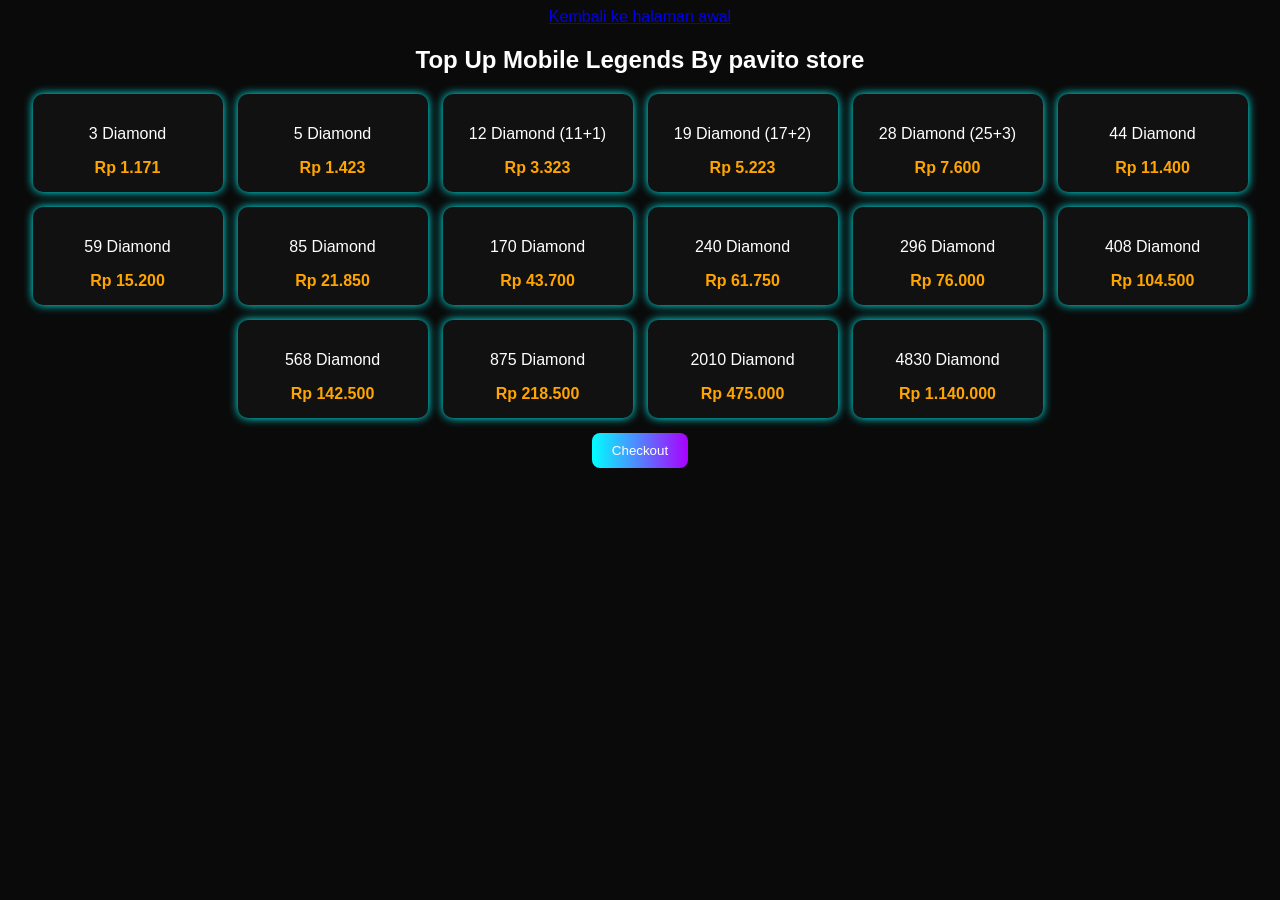
==== ml.html @ 673e5dd9 "Add files via upload" ====
﻿<!DOCTYPE html>
<html lang="id">
<head>
<meta charset="UTF-8">
<title>Top Up Mobile Legends </title>
<a href="topup.html" class="back-btn">Kembali ke halaman awal</a>

<style>
body {
  background: #0a0a0a;
  color: white;
  font-family: Arial;
  text-align: center;
}

/* DIAMOND */
.diamond-container {
  display: flex;
  flex-wrap: wrap;
  gap: 15px;
  justify-content: center;
  margin-top: 20px;
}

.diamond-card {
  background: #111;
  padding: 15px;
  border-radius: 10px;
  width: 160px;
  cursor: pointer;
  box-shadow: 0 0 10px #0ff;
}

.diamond-card span {
  color: orange;
  font-weight: bold;
}

.diamond-card:hover {
  transform: scale(1.05);
}

.diamond-card.active {
  border: 2px solid #0ff;
  box-shadow: 0 0 20px #0ff;
}

/* BUTTON */
.btn {
  padding: 10px 20px;
  margin-top: 15px;
  border: none;
  border-radius: 8px;
  background: linear-gradient(90deg, #0ff, #a0f);
  color: white;
  cursor: pointer;
}

/* FORM */
.form-box {
  display: none;
  margin-top: 20px;
}

input {
  padding: 10px;
  margin: 5px;
  border-radius: 8px;
  border: none;
  width: 200px;
}

/* PAYMENT */
.payment {
  margin-top: 15px;
}

.payment span {
  display: inline-block;
  margin: 5px;
  padding: 8px 15px;
  background: #111;
  border-radius: 8px;
  box-shadow: 0 0 10px #0ff;
}
</style>

</head>
<body>

<h2>Top Up Mobile Legends By pavito store</h2>

<!-- PILIH DIAMOND -->
<div class="diamond-container">

<div class="diamond-card" onclick="pilihDiamond('3 Diamond', 1171)">
<p>3 Diamond</p><span>Rp 1.171</span></div>

<div class="diamond-card" onclick="pilihDiamond('5 Diamond', 1423)">
<p>5 Diamond</p><span>Rp 1.423</span></div>

<div class="diamond-card" onclick="pilihDiamond('12 Diamond', 3323)">
<p>12 Diamond (11+1)</p><span>Rp 3.323</span></div>

<div class="diamond-card" onclick="pilihDiamond('19 Diamond', 5223)">
<p>19 Diamond (17+2)</p><span>Rp 5.223</span></div>

<div class="diamond-card" onclick="pilihDiamond('28 Diamond', 7600)">
<p>28 Diamond (25+3)</p><span>Rp 7.600</span></div>

<div class="diamond-card" onclick="pilihDiamond('44 Diamond', 11400)">
<p>44 Diamond</p><span>Rp 11.400</span></div>

<div class="diamond-card" onclick="pilihDiamond('59 Diamond', 15200)">
<p>59 Diamond</p><span>Rp 15.200</span></div>

<div class="diamond-card" onclick="pilihDiamond('85 Diamond', 21850)">
<p>85 Diamond</p><span>Rp 21.850</span></div>

<div class="diamond-card" onclick="pilihDiamond('170 Diamond', 43700)">
<p>170 Diamond</p><span>Rp 43.700</span></div>

<div class="diamond-card" onclick="pilihDiamond('240 Diamond', 61750)">
<p>240 Diamond</p><span>Rp 61.750</span></div>

<div class="diamond-card" onclick="pilihDiamond('296 Diamond', 76000)">
<p>296 Diamond</p><span>Rp 76.000</span></div>

<div class="diamond-card" onclick="pilihDiamond('408 Diamond', 104500)">
<p>408 Diamond</p><span>Rp 104.500</span></div>

<div class="diamond-card" onclick="pilihDiamond('568 Diamond', 142500)">
<p>568 Diamond</p><span>Rp 142.500</span></div>

<div class="diamond-card" onclick="pilihDiamond('875 Diamond', 218500)">
<p>875 Diamond</p><span>Rp 218.500</span></div>

<div class="diamond-card" onclick="pilihDiamond('2010 Diamond', 475000)">
<p>2010 Diamond</p><span>Rp 475.000</span></div>

<div class="diamond-card" onclick="pilihDiamond('4830 Diamond', 1140000)">
<p>4830 Diamond</p><span>Rp 1.140.000</span></div>

</div>
<!-- CHECKOUT BUTTON -->
<button onclick="bukaForm()" class="btn">Checkout</button>

<!-- FORM -->
<div class="form-box" id="formBox">

  <h3>Data Akun</h3>
  <input type="text" id="id" placeholder="Masukkan ID"><br>
  <input type="text" id="server" placeholder="ID Server"><br>
  <input type="text" id="nick" placeholder="Nickname"><br>

  <h3>Metode Pembayaran</h3>
  <div class="payment">
    <span>GoPay</span>
    <span>OVO</span>
    <span>DANA</span>
    <span>PayPal</span>
  </div>

  <h3>Ringkasan</h3>
  <p>Item: <span id="item">-</span></p>
  <p>Total: <span id="total">IDR 0</span></p>

  <button onclick="kirimWA()" class="btn">Beli Sekarang</button>

</div>

<script>
let selectedDiamond = "";
let selectedHarga = 0;

function pilihDiamond(nama, harga){
  selectedDiamond = nama;
  selectedHarga = harga;

  document.getElementById("item").innerText = nama;
  document.getElementById("total").innerText = "IDR " + harga;

  let cards = document.querySelectorAll(".diamond-card");
  cards.forEach(card => card.classList.remove("active"));
  event.currentTarget.classList.add("active");
}

function bukaForm(){
  if(!selectedDiamond){
    alert("Pilih diamond dulu!");
    return;
  }

  document.getElementById("formBox").style.display = "block";
}

function kirimWA(){
  let id = document.getElementById("id").value;
  let server = document.getElementById("server").value;
  let nick = document.getElementById("nick").value;

  if(!id || !server || !nick){
    alert("Isi semua data!");
    return;
  }

  let pesan = `Bang gw mau topup Mobile Legends
Item: ${selectedDiamond}
Harga: IDR ${selectedHarga}
Nickname: ${nick}
ID: ${id}
Server: ${server}`;

  let url = `https://wa.me/6281770220902?text=${encodeURIComponent(pesan)}`;

  window.open(url, '_blank');
}
</script>

</body>
</html>
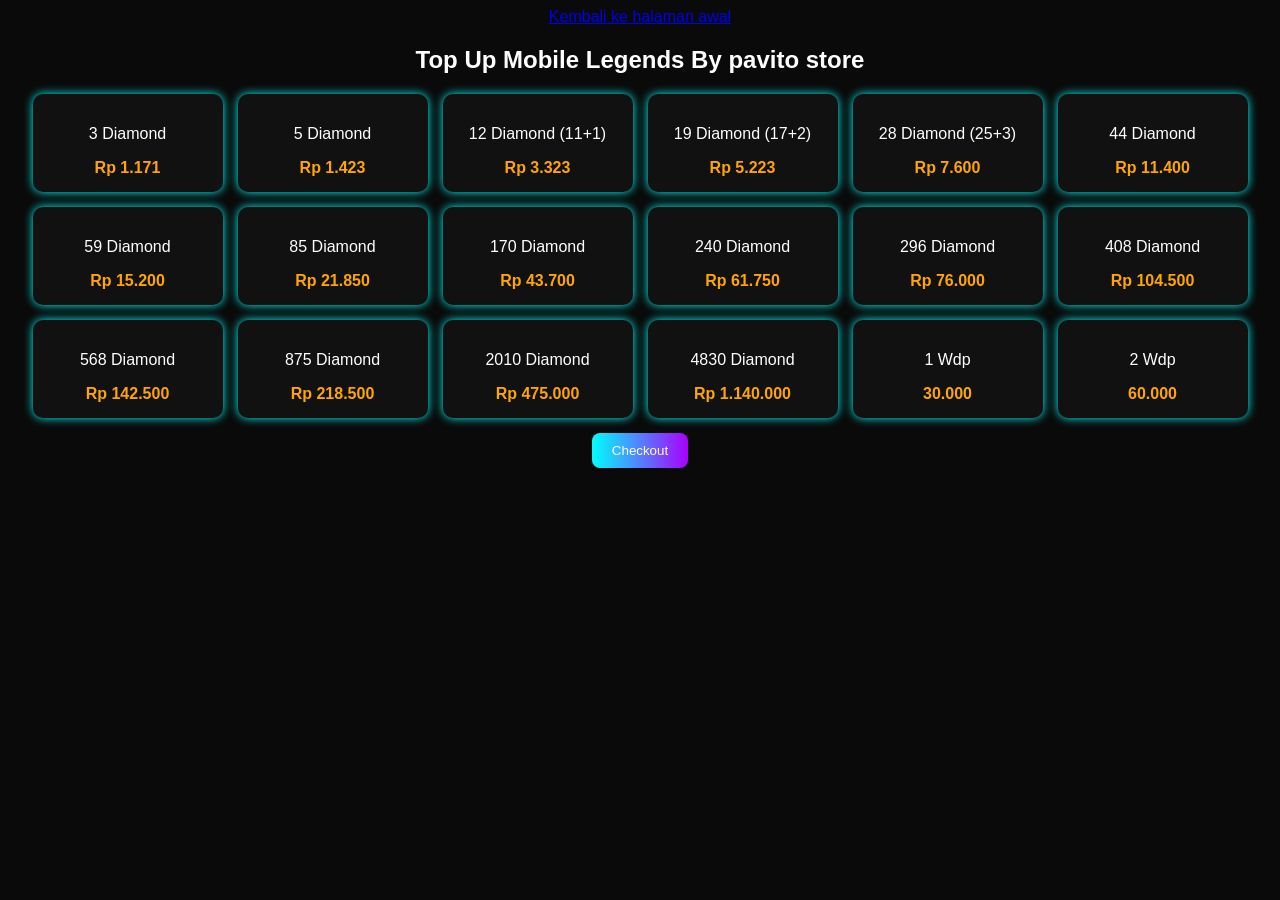
==== commit e55930f1: "ml.html" ====
--- a/ml.html
+++ b/ml.html
@@ -141,6 +141,12 @@
 <div class="diamond-card" onclick="pilihDiamond('4830 Diamond', 1140000)">
 <p>4830 Diamond</p><span>Rp 1.140.000</span></div>
 
+ <div class="diamond-card" onclick="pilihDiamond('1 wdp', 30000)">
+<p>1 Wdp</p><span>30.000</span></div>
+
+<div class="diamond-card" onclick="pilihDiamond('2 wdp', 60000)">
+<p>2 Wdp</p><span>60.000</span></div>
+
 </div>
 <!-- CHECKOUT BUTTON -->
 <button onclick="bukaForm()" class="btn">Checkout</button>
@@ -218,4 +224,4 @@
 </script>
 
 </body>
-</html>+</html>
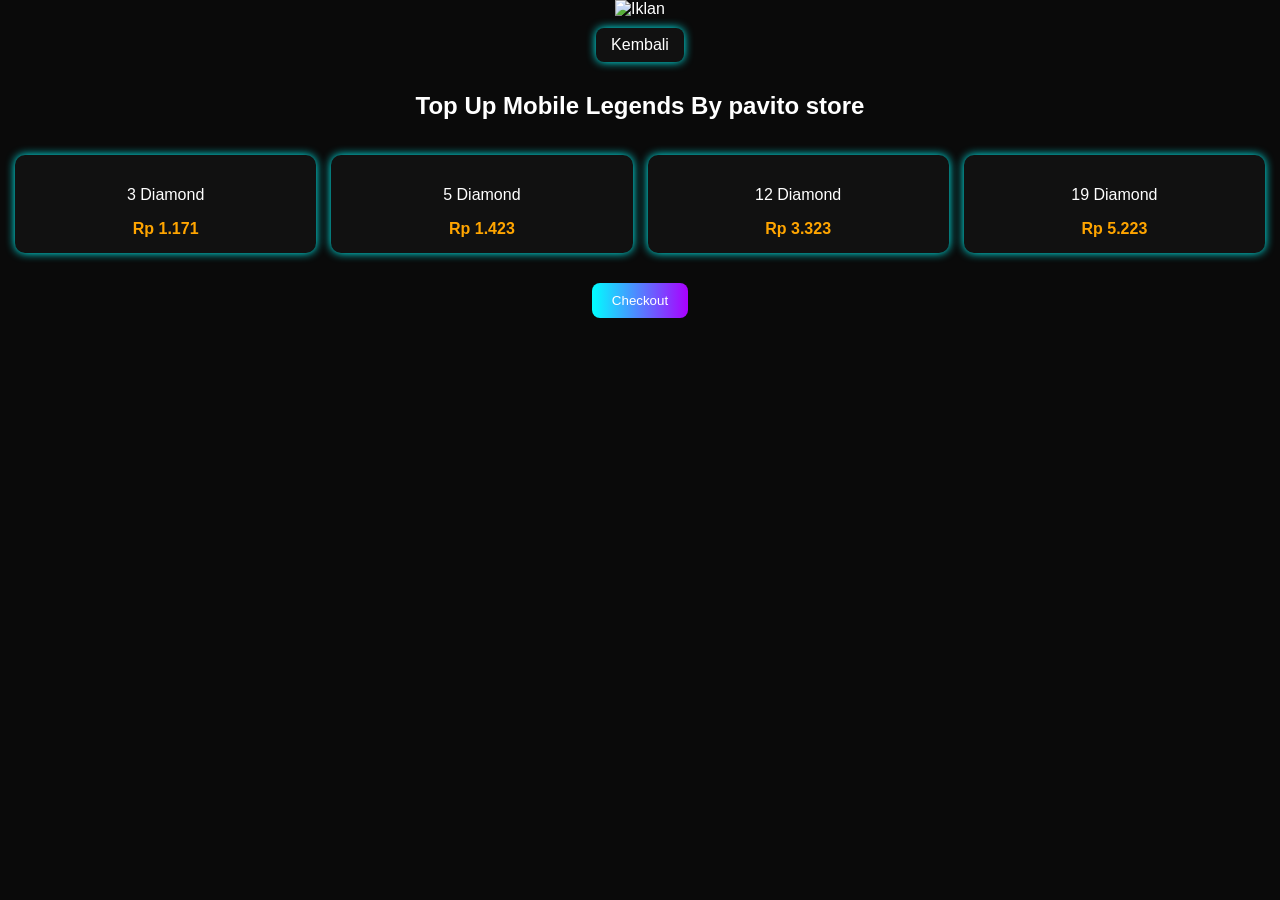
==== commit 454a20d4: "ml.html" ====
--- a/ml.html
+++ b/ml.html
@@ -1,34 +1,59 @@
-﻿<!DOCTYPE html>
+<!DOCTYPE html>
 <html lang="id">
 <head>
 <meta charset="UTF-8">
-<title>Top Up Mobile Legends </title>
-<a href="topup.html" class="back-btn">Kembali ke halaman awal</a>
+<meta name="viewport" content="width=device-width, initial-scale=1.0">
+<title>Top Up Mobile Legends</title>
 
 <style>
 body {
+  margin: 0;
   background: #0a0a0a;
   color: white;
   font-family: Arial;
   text-align: center;
 }
 
-/* DIAMOND */
+/* BANNER IKLAN */
+.banner {
+  width: 100%;
+  max-height: 200px;
+  overflow: hidden;
+}
+
+.banner img {
+  width: 100%;
+  object-fit: cover;
+}
+
+/* BACK BUTTON */
+.back-btn {
+  display: inline-block;
+  margin: 10px;
+  padding: 8px 15px;
+  background: #111;
+  color: white;
+  border-radius: 8px;
+  text-decoration: none;
+  box-shadow: 0 0 10px #0ff;
+}
+
+/* DIAMOND GRID */
 .diamond-container {
-  display: flex;
-  flex-wrap: wrap;
+  display: grid;
+  grid-template-columns: repeat(auto-fit, minmax(140px, 1fr));
   gap: 15px;
-  justify-content: center;
-  margin-top: 20px;
-}
-
+  padding: 15px;
+}
+
+/* CARD */
 .diamond-card {
   background: #111;
   padding: 15px;
   border-radius: 10px;
-  width: 160px;
   cursor: pointer;
   box-shadow: 0 0 10px #0ff;
+  transition: 0.3s;
 }
 
 .diamond-card span {
@@ -67,14 +92,11 @@
   margin: 5px;
   border-radius: 8px;
   border: none;
-  width: 200px;
+  width: 80%;
+  max-width: 250px;
 }
 
 /* PAYMENT */
-.payment {
-  margin-top: 15px;
-}
-
 .payment span {
   display: inline-block;
   margin: 5px;
@@ -83,95 +105,67 @@
   border-radius: 8px;
   box-shadow: 0 0 10px #0ff;
 }
+
+/* RESPONSIVE KHUSUS HP */
+@media (max-width: 600px) {
+  h2 {
+    font-size: 18px;
+  }
+}
 </style>
-
 </head>
+
 <body>
 
+<!-- BANNER -->
+<div class="banner">
+  <img src="iklan.png" alt="Iklan">
+</div>
+
+<a href="topup.html" class="back-btn">Kembali</a>
+
 <h2>Top Up Mobile Legends By pavito store</h2>
 
-<!-- PILIH DIAMOND -->
+<!-- DIAMOND -->
 <div class="diamond-container">
 
-<div class="diamond-card" onclick="pilihDiamond('3 Diamond', 1171)">
+<div class="diamond-card" onclick="pilihDiamond('3 Diamond',1171)">
 <p>3 Diamond</p><span>Rp 1.171</span></div>
 
-<div class="diamond-card" onclick="pilihDiamond('5 Diamond', 1423)">
+<div class="diamond-card" onclick="pilihDiamond('5 Diamond',1423)">
 <p>5 Diamond</p><span>Rp 1.423</span></div>
 
-<div class="diamond-card" onclick="pilihDiamond('12 Diamond', 3323)">
-<p>12 Diamond (11+1)</p><span>Rp 3.323</span></div>
-
-<div class="diamond-card" onclick="pilihDiamond('19 Diamond', 5223)">
-<p>19 Diamond (17+2)</p><span>Rp 5.223</span></div>
-
-<div class="diamond-card" onclick="pilihDiamond('28 Diamond', 7600)">
-<p>28 Diamond (25+3)</p><span>Rp 7.600</span></div>
-
-<div class="diamond-card" onclick="pilihDiamond('44 Diamond', 11400)">
-<p>44 Diamond</p><span>Rp 11.400</span></div>
-
-<div class="diamond-card" onclick="pilihDiamond('59 Diamond', 15200)">
-<p>59 Diamond</p><span>Rp 15.200</span></div>
-
-<div class="diamond-card" onclick="pilihDiamond('85 Diamond', 21850)">
-<p>85 Diamond</p><span>Rp 21.850</span></div>
-
-<div class="diamond-card" onclick="pilihDiamond('170 Diamond', 43700)">
-<p>170 Diamond</p><span>Rp 43.700</span></div>
-
-<div class="diamond-card" onclick="pilihDiamond('240 Diamond', 61750)">
-<p>240 Diamond</p><span>Rp 61.750</span></div>
-
-<div class="diamond-card" onclick="pilihDiamond('296 Diamond', 76000)">
-<p>296 Diamond</p><span>Rp 76.000</span></div>
-
-<div class="diamond-card" onclick="pilihDiamond('408 Diamond', 104500)">
-<p>408 Diamond</p><span>Rp 104.500</span></div>
-
-<div class="diamond-card" onclick="pilihDiamond('568 Diamond', 142500)">
-<p>568 Diamond</p><span>Rp 142.500</span></div>
-
-<div class="diamond-card" onclick="pilihDiamond('875 Diamond', 218500)">
-<p>875 Diamond</p><span>Rp 218.500</span></div>
-
-<div class="diamond-card" onclick="pilihDiamond('2010 Diamond', 475000)">
-<p>2010 Diamond</p><span>Rp 475.000</span></div>
-
-<div class="diamond-card" onclick="pilihDiamond('4830 Diamond', 1140000)">
-<p>4830 Diamond</p><span>Rp 1.140.000</span></div>
-
- <div class="diamond-card" onclick="pilihDiamond('1 wdp', 30000)">
-<p>1 Wdp</p><span>30.000</span></div>
-
-<div class="diamond-card" onclick="pilihDiamond('2 wdp', 60000)">
-<p>2 Wdp</p><span>60.000</span></div>
-
-</div>
-<!-- CHECKOUT BUTTON -->
+<div class="diamond-card" onclick="pilihDiamond('12 Diamond',3323)">
+<p>12 Diamond</p><span>Rp 3.323</span></div>
+
+<div class="diamond-card" onclick="pilihDiamond('19 Diamond',5223)">
+<p>19 Diamond</p><span>Rp 5.223</span></div>
+
+</div>
+
 <button onclick="bukaForm()" class="btn">Checkout</button>
 
 <!-- FORM -->
 <div class="form-box" id="formBox">
 
-  <h3>Data Akun</h3>
-  <input type="text" id="id" placeholder="Masukkan ID"><br>
-  <input type="text" id="server" placeholder="ID Server"><br>
-  <input type="text" id="nick" placeholder="Nickname"><br>
-
-  <h3>Metode Pembayaran</h3>
-  <div class="payment">
-    <span>GoPay</span>
-    <span>OVO</span>
-    <span>DANA</span>
-    <span>PayPal</span>
-  </div>
-
-  <h3>Ringkasan</h3>
-  <p>Item: <span id="item">-</span></p>
-  <p>Total: <span id="total">IDR 0</span></p>
-
-  <button onclick="kirimWA()" class="btn">Beli Sekarang</button>
+<h3>Data Akun</h3>
+<input type="text" id="id" placeholder="Masukkan ID"><br>
+<input type="text" id="server" placeholder="ID Server"><br>
+<input type="text" id="nick" placeholder="Nickname"><br>
+
+<h3>Metode Pembayaran</h3>
+<div class="payment">
+<span>GoPay</span>
+<span>OVO</span>
+<span>DANA</span>
+<span>PayPal</span>
+</div>
+
+<h3>Ringkasan</h3>
+<p>Item: <span id="item">-</span></p>
+<p>Total: <span id="total">IDR 0</span></p>
+
+<button onclick="kirimWA()" class="btn">Beli Sekarang</button>
 
 </div>
 
@@ -196,7 +190,6 @@
     alert("Pilih diamond dulu!");
     return;
   }
-
   document.getElementById("formBox").style.display = "block";
 }
 
@@ -210,7 +203,7 @@
     return;
   }
 
-  let pesan = `Bang gw mau topup Mobile Legends
+  let pesan = `Bang gw mau topup ML
 Item: ${selectedDiamond}
 Harga: IDR ${selectedHarga}
 Nickname: ${nick}
@@ -218,7 +211,6 @@
 Server: ${server}`;
 
   let url = `https://wa.me/6281770220902?text=${encodeURIComponent(pesan)}`;
-
   window.open(url, '_blank');
 }
 </script>
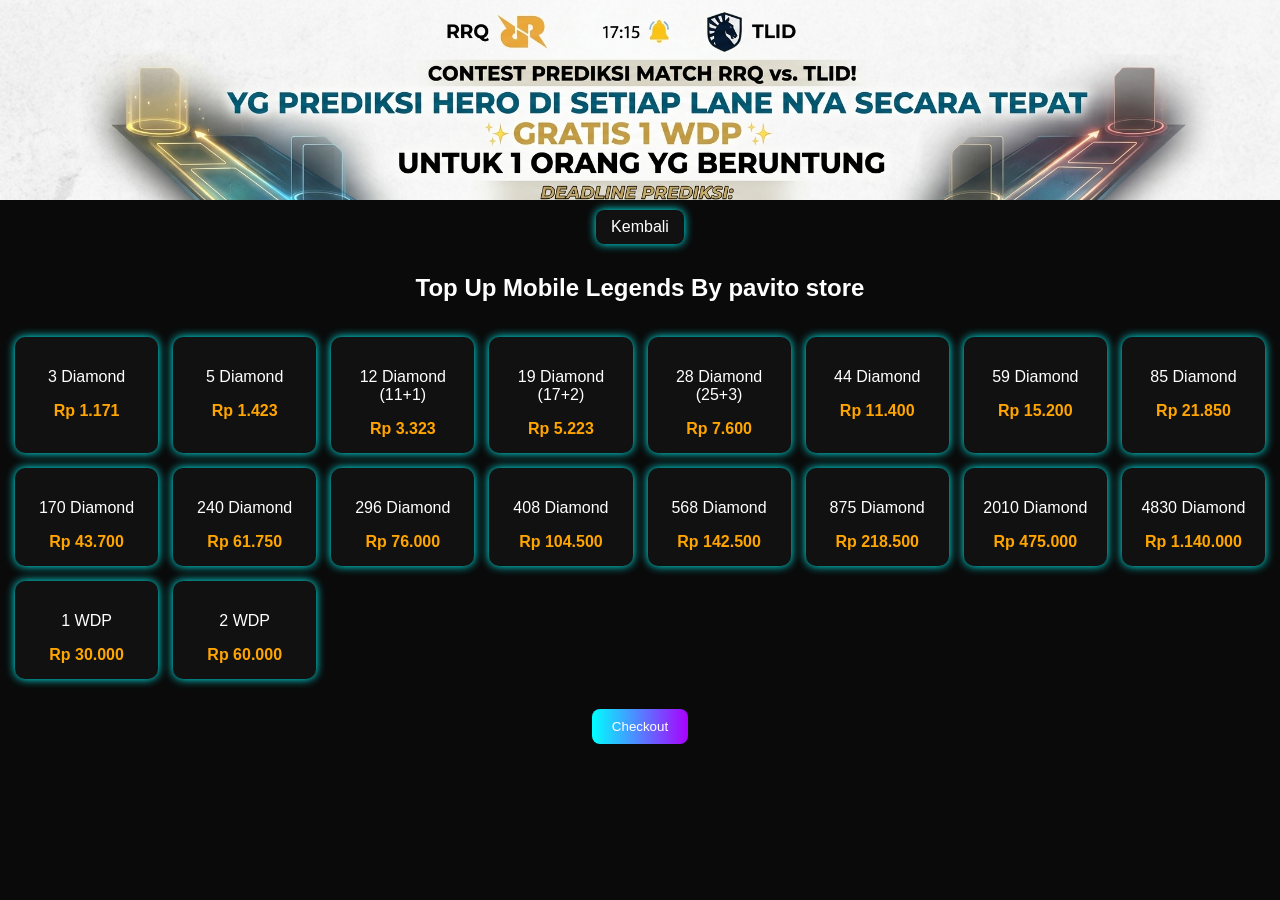
==== commit 725ed640: "ml.html" ====
--- a/ml.html
+++ b/ml.html
@@ -136,10 +136,52 @@
 <p>5 Diamond</p><span>Rp 1.423</span></div>
 
 <div class="diamond-card" onclick="pilihDiamond('12 Diamond',3323)">
-<p>12 Diamond</p><span>Rp 3.323</span></div>
+<p>12 Diamond (11+1)</p><span>Rp 3.323</span></div>
 
 <div class="diamond-card" onclick="pilihDiamond('19 Diamond',5223)">
-<p>19 Diamond</p><span>Rp 5.223</span></div>
+<p>19 Diamond (17+2)</p><span>Rp 5.223</span></div>
+
+<div class="diamond-card" onclick="pilihDiamond('28 Diamond',7600)">
+<p>28 Diamond (25+3)</p><span>Rp 7.600</span></div>
+
+<div class="diamond-card" onclick="pilihDiamond('44 Diamond',11400)">
+<p>44 Diamond</p><span>Rp 11.400</span></div>
+
+<div class="diamond-card" onclick="pilihDiamond('59 Diamond',15200)">
+<p>59 Diamond</p><span>Rp 15.200</span></div>
+
+<div class="diamond-card" onclick="pilihDiamond('85 Diamond',21850)">
+<p>85 Diamond</p><span>Rp 21.850</span></div>
+
+<div class="diamond-card" onclick="pilihDiamond('170 Diamond',43700)">
+<p>170 Diamond</p><span>Rp 43.700</span></div>
+
+<div class="diamond-card" onclick="pilihDiamond('240 Diamond',61750)">
+<p>240 Diamond</p><span>Rp 61.750</span></div>
+
+<div class="diamond-card" onclick="pilihDiamond('296 Diamond',76000)">
+<p>296 Diamond</p><span>Rp 76.000</span></div>
+
+<div class="diamond-card" onclick="pilihDiamond('408 Diamond',104500)">
+<p>408 Diamond</p><span>Rp 104.500</span></div>
+
+<div class="diamond-card" onclick="pilihDiamond('568 Diamond',142500)">
+<p>568 Diamond</p><span>Rp 142.500</span></div>
+
+<div class="diamond-card" onclick="pilihDiamond('875 Diamond',218500)">
+<p>875 Diamond</p><span>Rp 218.500</span></div>
+
+<div class="diamond-card" onclick="pilihDiamond('2010 Diamond',475000)">
+<p>2010 Diamond</p><span>Rp 475.000</span></div>
+
+<div class="diamond-card" onclick="pilihDiamond('4830 Diamond',1140000)">
+<p>4830 Diamond</p><span>Rp 1.140.000</span></div>
+
+<div class="diamond-card" onclick="pilihDiamond('1 WDP',30000)">
+<p>1 WDP</p><span>Rp 30.000</span></div>
+
+<div class="diamond-card" onclick="pilihDiamond('2 WDP',60000)">
+<p>2 WDP</p><span>Rp 60.000</span></div>
 
 </div>
 
